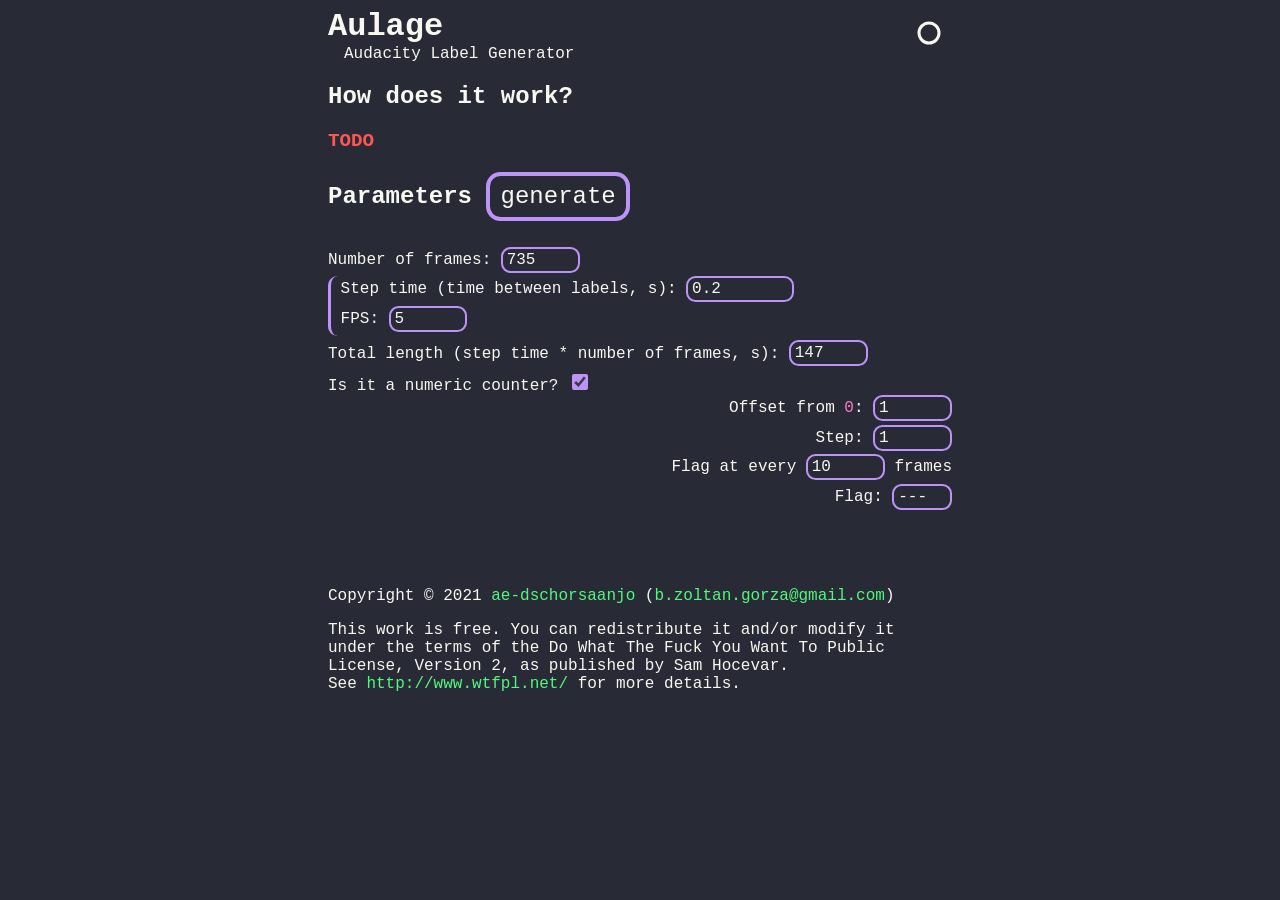
==== index.html @ cf8fdd3a "init" ====
<!DOCTYPE html>
<html>
<head>
    <title>Aulage</title>
    <meta charset="utf-8">
    <style>
        :root {
            --back: #282a36;
            --selection: #44475a;
            --fore: #f8f8f2;
            --comment: #6272a4;
            --cyan: #8be9fd;
            --green: #50fa7b;
            --orange: #ffb86c;
            --pink: #ff79c6;
            --purple: #bd93f9;
            --red: #ff5555;
            --yellow: #f1fa8c;
            --max-width: 640px;
            --fonts: 'Hack', 'Source Code Pro', 'Cascadia Code', 'Consolas', 'Liberation Mono', monospace;
        }
        html {
            max-width: var(--max-width);
            margin: 0 auto;
            font-family: var(--fonts); 
        }
        html, html.dark {
            --bg-color: var(--back);
            --text-color: var(--fore);
            --border-color: var(--purple);
            --link-color: var(--green);
            --link-hover: var(--cyan);
            --link-visited: var(--green);
            --selection-bg: var(--selection);
            --selection-color: var(--fore);
            --b-color: var(--pink);
            --light-visible: inline-block;
            --dark-visible: none;
        }
        html.light {
            --bg-color: var(--fore);
            --text-color: var(--back);
            --border-color: var(--orange);
            --link-color: var(--green);
            --link-hover: var(--cyan);
            --link-visited: var(--green);
            --selection-bg: var(--comment);
            --selection-color: var(--fore);
            --b-color: var(--purple);
            --light-visible: none;
            --dark-visible: inline-block;
        }
        body, body {
            font-size: 12pt;
            background-color: var(--bg-color);
            color: var(--text-color);
        }
        ::selection {
            background-color: var(--selection-bg);
            color: var(--selection-color);
        }
        a {
            color: var(--link-color);
            text-decoration: none;
        }
        a:hover {
            color: var(--link-hover);
        }
        a:target {
            font-style: italic;
        }
        a:active {
            color: var(--link-hover);
        }
        a:visited {
            color: var(--link-visited);
        }
        a.hidden:active, a.hidden:visited, a.hidden:target {
            color: var(--text-color);
        }
        b {
            color: var(--b-color);
            font-weight: normal;
        }
        .todo {
            color: var(--red);
            font-weight: 900;
            font-size: 120%;
        }
        .right {
            text-align: right;
        }
        .button {
            cursor: pointer;
        }
        header {
            display: flex;
            justify-content: space-between;
            align-items: center;
        }
        h1 {
            margin: 0;
            font-size: 2em;
        }
        .subtitle {
            margin-left: 1em;
        }
        #button {
            position: relative;
            padding-right: 0.5em;
        }
        #jedi {
            display: var(--light-visible);
            z-index: 2;
        }
        #sith {
            display: var(--dark-visible);
            z-index: 1;
        }
        input, button {
            border-color: var(--border-color);
            border-width: 2px;
            border-style: solid;
            background-color: var(--bg-color);
            color: var(--text-color);
            font-size: 100%;
            border-radius: 1ch;
            padding: 0.2ch 0.4ch;
            outline: none !important;
            margin-bottom: 0.4ch;
            font-family: var(--fonts);
        }
        #step-time {
            width: 10ch;
        }
        input[type=number] {
            width: 7ch;
        }
        input[type=checkbox] {
            width: 1em;
            height: 1em;
            cursor: pointer;
            accent-color: var(--border-color);
            border-radius: 0.1ch;
        }
        #generate {
            padding: 0.5ch 0.7ch;
            border-width: 4px;
        }
        input:focus, button:active {
            border-color: var(--link-color);
        }
        .common {
            border-left: 3px solid var(--border-color);
            padding-left: 1ch;
            border-radius: 1ch;
        }
        #time {
            margin-top: 0.5ch;
            margin-bottom: 0.5ch;
        }
        #time:active {
            border-color: var(--border-color);
        }
        #somecontainer {
            height: 10em;
        }
        #flagtext {
            width: 5ch;
        }
        #optionals {
            display: block;
        }
        #optionals.hidden {
            display: none;
        }
        #otheroption {
            display: none;
        }
        #otheroption.hidden {
            display: block;
        }
        #output-container {
            border-top: 1px dashed var(--purple);
            margin-top: 3em;
            padding-top: 2em;
            display: block;
        }
        #output-container.hidden {
            display: none;
        }
        #output {
            max-height: 30em;
            overflow: scroll;
            overflow-x: hidden;
        }
        footer {
            /* position: fixed; */
            margin-top: 2em;
            bottom: 0;
            max-width: var(--max-width);
            background-color: var(--bg-color);
        }
    </style>
</head>
<body>
    <header>
        <div id="title">
            <h1>Aulage</h1>
            <div class="subtitle">Audacity Label Generator</div>
        </div>
        <div id="button">
            <svg height="30" width="30" id="jedi" class="button">
                <circle cx="15" cy="15" r="10" stroke="#f8f8f2" stroke-width="3" fill="transparent"/>
            </svg>
            <svg height="30" width="30" id="sith" class="button">
                <circle cx="15" cy="15" r="10" stroke="#282a36" stroke-width="3" fill="#282a36"/>
            </svg>
        </div>
    </header>
    <main>
        <h2>How does it work?</h2>
        <p class="todo">TODO</p>
        <h2>Parameters <button id="generate" class="button">generate</button></h2>
        <label for="frames">Number of frames:&nbsp;</label><input type="number" id="frames" value="735" min="1"><br>
        <div class="common">
            <label for="step-time" title="It is synced with the 'fps' field.">Step time (time between labels, s):&nbsp;</label><input type="number" id="step-time" value="0.2" min="0.01" step="0.01"><br>
            <label for="fps" title="It is synced with the 'step-time' field.">FPS:&nbsp;</label><input type="number" id="fps" value="5" min="1"><br>
        </div>
        <label for="time">Total length (step time * number of frames, s):&nbsp;</label><input type="number" id="time" value="100" readonly><br>
        <label for="is-counter">Is it a numeric counter?&nbsp;</label><input type="checkbox" id="is-counter" checked><br>
        <div id="somecontainer">
            <div id="optionals">
                <div class="right"><label for="offset">Offset from <b>0</b>:&nbsp;</label><input type="number" id="offset" value="1"></div>
                <div class="right"><label for="step-counter">Step:&nbsp;</label><input type="number" id="step-counter" value="1"><br></div>
                <div class="right"><label for="flag">Flag at every&nbsp;</label><input type="number" id="flag" value="10" min="0"><label for="flag">&nbsp;frames</label></div>
                <div class="right"><label for="flagtext">Flag:&nbsp;</label><input type="text" id="flagtext" value="---"></div>
            </div>
            <div id="otheroption">
                <div class="right"><label for="text">Labels (comma separated):&nbsp;</label><input type="text" id="text" value="one, two, three"></div>
            </div>
        </div>
        <div id="output-container" class="hidden">
        <button id="copy">Copy to clipboard</button> <button id="save">Save to file</button>
        <pre id="output"></pre>
        </div>
    </main>
    <footer>
        Copyright © 2021 <a href="https://github.com/ae-dschorsaanjo" class="hidden">ae-dschorsaanjo</a> (<a href="mailto:b.zoltan.gorza@gmail.com">b.zoltan.gorza@gmail.com</a>)

        <p>This work is free. You can redistribute it and/or modify it under the
        terms of the Do What The Fuck You Want To Public License, Version 2,
        as published by Sam Hocevar. <br>See <a href="http://www.wtfpl.net/">http://www.wtfpl.net/</a> for more details.
        </p>
    </footer>
    <script>
        const LIGHT_BUTTON = document.getElementById("jedi");
        const DARK_BUTTON = document.getElementById("sith");
        const HTML = document.documentElement;
        const DARK = 0;
        const LIGHT = 1;
        const MODE_LIST = [DARK, LIGHT];
        const HTML_MODE_CLASS = ['dark', 'light'];
        const MODE_BUTTONS = [DARK_BUTTON, LIGHT_BUTTON];
        var currentMode = DARK;

        const TIME = document.getElementById("time");
        const GENERATE = document.getElementById("generate");
        const FRAMES = document.getElementById("frames");
        const STEP_TIME = document.getElementById("step-time");
        const FPS = document.getElementById("fps");
        const IS_COUNTER = document.getElementById("is-counter");
        const OFFSET = document.getElementById("offset");
        const STEP_COUNTER = document.getElementById("step-counter");
        const OPTIONALS = document.getElementById("optionals");
        const OTHEROPTION = document.getElementById("otheroption");
        const TEXT = document.getElementById("text");
        const OUTPUT = document.getElementById("output");
        const COPY_BTN = document.getElementById("copy");
        const SAVE_BTN = document.getElementById("save");
        const FLAG_STEP = document.getElementById("flag");
        const FLAG = document.getElementById("flagtext");

        function roundTo2(n) { return Math.round(n * 100) / 100; }

        function roundTo6(n) { return Math.round(n * 1000000) / 1000000; }

        function fpsToStep() {
            STEP_TIME.value = roundTo6(1 / FPS.value);
            setTime();
        }

        function steptoFps() {
            FPS.value = roundTo2(60 / STEP_COUNTER.value);
            setTime();
        }

        function setTime() {
            TIME.value = roundTo2(STEP_TIME.value * FRAMES.value);
        }

        function generate() {
            const isCounter = IS_COUNTER.checked;
            const numberOfFrames = FRAMES.value;

            let labels = [];
            if (isCounter) {
                const offsetVal = OFFSET.value;
                const step = STEP_COUNTER.value;
                const flagStep = FLAG_STEP.value;
                const flag = FLAG.value;
                let txt = offsetVal;
                let j = 0;
                for (let i = 0; i < numberOfFrames; i++) {
                    if (flagStep > 0) {
                        if (++j >= flagStep) {
                            labels.push(txt + flag);
                            j = 0;
                        }
                        else labels.push(txt);
                    }
                    else labels.push(txt);

                    txt = +txt + +step;
                }
            }
            else {
                let txt = TEXT.value.split(',');
                for (let i = 0; i < txt.length; i++) txt[i] = txt[i].trim();
                if (txt.length < numberOfFrames) {
                    txt = Array.from({...txt, length: numberOfFrames});
                }
                for (let i = 0; i < numberOfFrames; i++) {
                    labels.push(txt[i] ? txt[i] : '');
                }
            }

            let out = '';
            let time = 0;
            let step = STEP_TIME.value;
            let x;
            for (let i = 0; i < numberOfFrames; i++) {
                x = roundTo6(time + step * i);
                out += `${x}\t${x}\t${labels[i]}\n`;

            }
            
            OUTPUT.innerText = out;
            document.getElementById("output-container").classList.remove("hidden");
        }

        function setMode(mode) {
            if (currentMode == mode) return;
            currentMode = mode;
            HTML.classList.add(HTML_MODE_CLASS[mode]);
            HTML.classList.remove(HTML_MODE_CLASS[1 - mode]);
        }

        IS_COUNTER.addEventListener("click", (e) => {
            OPTIONALS.classList.toggle("hidden");
            if (!IS_COUNTER.checked) {
                OPTIONALS.classList.add("hidden");
                OTHEROPTION.classList.add("hidden");
            }
            else {
                OPTIONALS.classList.remove("hidden");
                OTHEROPTION.classList.remove("hidden");
            }
        });


        FPS.addEventListener("change", fpsToStep);
        STEP_TIME.addEventListener("change", steptoFps);
        FRAMES.addEventListener("change", (e) => { setTime(); });

        GENERATE.addEventListener("click", generate);

        LIGHT_BUTTON.addEventListener("click", (e) => {
            setMode(LIGHT);
        });
        
        DARK_BUTTON.addEventListener("click", (e) => {
            setMode(DARK);
        });

        COPY_BTN.addEventListener("click", () => {
            navigator.clipboard.writeText(OUTPUT.innerText).then(() => {},()=>{
                alert("Copying is not possible on your device.");
            });
        });

        SAVE_BTN.addEventListener("click", () => {
            let element = document.createElement('a');
            element.setAttribute('href', 'data:text/plain;charset=utf-8,' + encodeURIComponent(OUTPUT.innerText));
            element.setAttribute('download', 'Labels.txt');

            element.style.display = 'none';
            document.body.appendChild(element);

            element.click();

            document.body.removeChild(element);
        });

        setTime();
    </script>
</body>
</html>
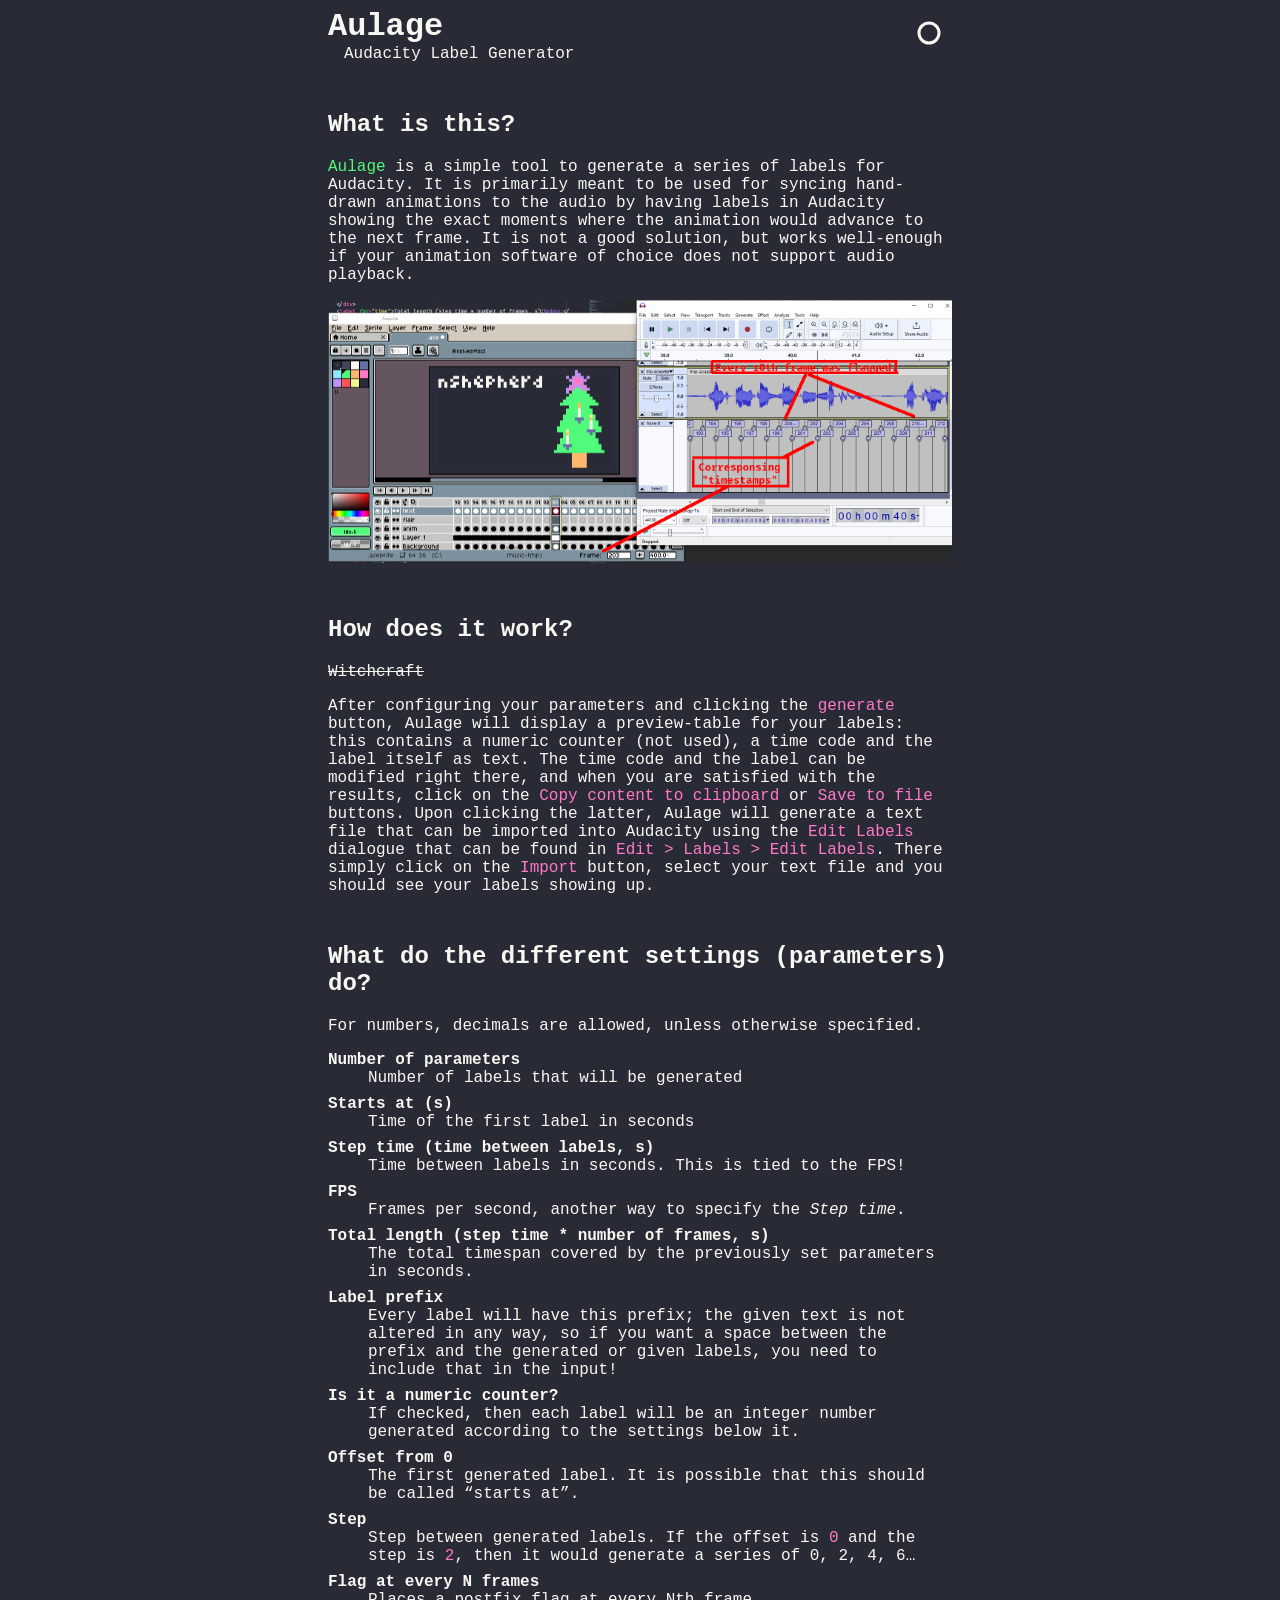
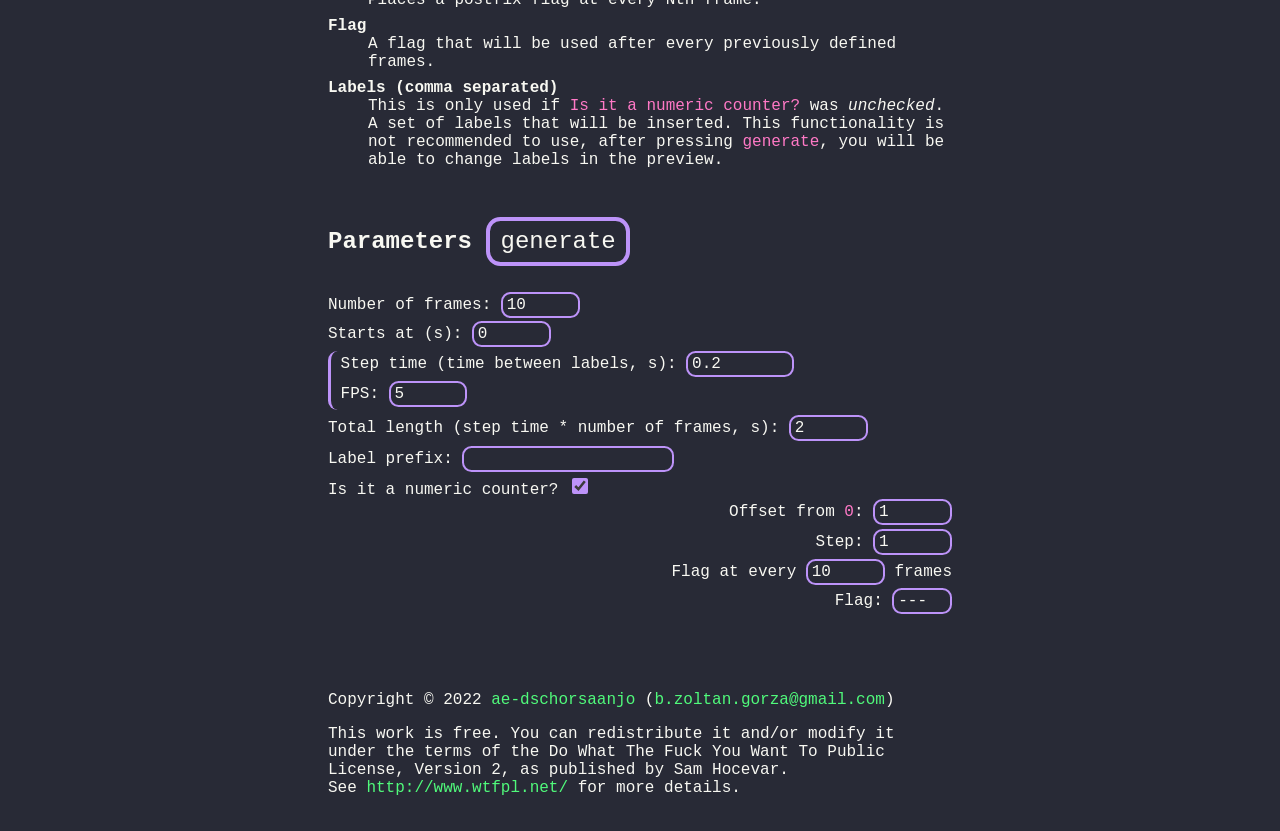
==== commit a06c6fc3: "true init" ====
--- a/index.html
+++ b/index.html
@@ -1,5 +1,6 @@
 <!DOCTYPE html>
 <html>
+
 <head>
     <title>Aulage</title>
     <meta charset="utf-8">
@@ -19,12 +20,16 @@
             --max-width: 640px;
             --fonts: 'Hack', 'Source Code Pro', 'Cascadia Code', 'Consolas', 'Liberation Mono', monospace;
         }
+
         html {
             max-width: var(--max-width);
             margin: 0 auto;
-            font-family: var(--fonts); 
-        }
-        html, html.dark {
+            font-family: var(--fonts);
+            box-sizing: border-box;
+        }
+
+        html,
+        html.dark {
             --bg-color: var(--back);
             --text-color: var(--fore);
             --border-color: var(--purple);
@@ -34,9 +39,11 @@
             --selection-bg: var(--selection);
             --selection-color: var(--fore);
             --b-color: var(--pink);
+            --code-color: var(--pink);
             --light-visible: inline-block;
             --dark-visible: none;
         }
+
         html.light {
             --bg-color: var(--fore);
             --text-color: var(--back);
@@ -49,75 +56,119 @@
             --b-color: var(--purple);
             --light-visible: none;
             --dark-visible: inline-block;
-        }
-        body, body {
+            --code-color: var(--orange);
+        }
+
+        body,
+        body {
             font-size: 12pt;
             background-color: var(--bg-color);
             color: var(--text-color);
         }
+
         ::selection {
             background-color: var(--selection-bg);
             color: var(--selection-color);
         }
+
+        img {
+            width: 100%;
+        }
+
+        code {
+            color: var(--code-color);
+
+        }
+
+        dt {
+            font-weight: bold;
+        }
+        dd {
+            margin-bottom: 0.5em;
+        }
+
         a {
             color: var(--link-color);
             text-decoration: none;
         }
+
         a:hover {
             color: var(--link-hover);
         }
+
         a:target {
             font-style: italic;
         }
+
         a:active {
             color: var(--link-hover);
         }
+
         a:visited {
             color: var(--link-visited);
         }
-        a.hidden:active, a.hidden:visited, a.hidden:target {
+
+        a.hidden:active,
+        a.hidden:visited,
+        a.hidden:target {
             color: var(--text-color);
         }
+
         b {
             color: var(--b-color);
             font-weight: normal;
         }
+
         .todo {
             color: var(--red);
             font-weight: 900;
             font-size: 120%;
         }
+
         .right {
             text-align: right;
         }
+
         .button {
             cursor: pointer;
         }
+
         header {
             display: flex;
             justify-content: space-between;
             align-items: center;
         }
+
         h1 {
             margin: 0;
             font-size: 2em;
         }
+
+        h2 {
+            margin-top: 2em;
+        }
+
         .subtitle {
             margin-left: 1em;
         }
+
         #button {
             position: relative;
             padding-right: 0.5em;
         }
+
         #jedi {
             display: var(--light-visible);
             z-index: 2;
         }
+
         #sith {
             display: var(--dark-visible);
             z-index: 1;
         }
-        input, button {
+
+        input,
+        button {
             border-color: var(--border-color);
             border-width: 2px;
             border-style: solid;
@@ -130,12 +181,15 @@
             margin-bottom: 0.4ch;
             font-family: var(--fonts);
         }
+
         #step-time {
             width: 10ch;
         }
+
         input[type=number] {
             width: 7ch;
         }
+
         input[type=checkbox] {
             width: 1em;
             height: 1em;
@@ -143,57 +197,86 @@
             accent-color: var(--border-color);
             border-radius: 0.1ch;
         }
+
         #generate {
             padding: 0.5ch 0.7ch;
             border-width: 4px;
         }
-        input:focus, button:active {
+
+        input:focus,
+        button:active {
             border-color: var(--link-color);
         }
+
         .common {
             border-left: 3px solid var(--border-color);
             padding-left: 1ch;
             border-radius: 1ch;
         }
+
         #time {
             margin-top: 0.5ch;
             margin-bottom: 0.5ch;
         }
+
         #time:active {
             border-color: var(--border-color);
         }
+
         #somecontainer {
             height: 10em;
         }
+
         #flagtext {
             width: 5ch;
         }
+
         #optionals {
             display: block;
         }
+
         #optionals.hidden {
             display: none;
         }
+
         #otheroption {
             display: none;
         }
+
         #otheroption.hidden {
             display: block;
         }
+
         #output-container {
             border-top: 1px dashed var(--purple);
             margin-top: 3em;
-            padding-top: 2em;
+            padding-top: 3em;
             display: block;
         }
+
         #output-container.hidden {
             display: none;
         }
-        #output {
-            max-height: 30em;
-            overflow: scroll;
-            overflow-x: hidden;
-        }
+
+        table {
+            width: 100%;
+            margin-top: 1em;
+        }
+
+        table input {
+            width: 80%;
+            display: inline-block;
+        }
+
+        table th {
+            font-size: 150%;
+            padding-bottom: 1ch;
+        }
+
+        table td {
+            text-align: center;
+        }
+
         footer {
             /* position: fixed; */
             margin-top: 2em;
@@ -203,6 +286,7 @@
         }
     </style>
 </head>
+
 <body>
     <header>
         <div id="title">
@@ -211,46 +295,122 @@
         </div>
         <div id="button">
             <svg height="30" width="30" id="jedi" class="button">
-                <circle cx="15" cy="15" r="10" stroke="#f8f8f2" stroke-width="3" fill="transparent"/>
+                <circle cx="15" cy="15" r="10" stroke="#f8f8f2" stroke-width="3" fill="transparent" />
             </svg>
             <svg height="30" width="30" id="sith" class="button">
-                <circle cx="15" cy="15" r="10" stroke="#282a36" stroke-width="3" fill="#282a36"/>
+                <circle cx="15" cy="15" r="10" stroke="#282a36" stroke-width="3" fill="#282a36" />
             </svg>
         </div>
     </header>
     <main>
+        <h2>What is this?</h2>
+        <p><a href="https://github.com/ae-dschorsaanjo/Aulage">Aulage</a> is a simple tool to generate a series of
+            labels for Audacity. It is primarily meant to be used for syncing hand-drawn animations to the audio by
+            having labels in Audacity showing the exact moments where the animation would advance to the next frame. It
+            is not a good solution, but works well-enough if your animation software of choice does not support audio
+            playback.</p>
+        <p><a href="./demo.png" target="_blank"><img src="./demo.png"   alt="demo"></a></p>
         <h2>How does it work?</h2>
-        <p class="todo">TODO</p>
+        <s>Witchcraft</s>
+        <p>After configuring your parameters and clicking
+            the <code>generate</code> button, Aulage will display a preview-table for your labels: this contains a
+            numeric counter (not used), a time code and the label itself as text. The time code and the label can be
+            modified right there, and when you are satisfied with the results, click on the
+            <code>Copy content to clipboard</code> or <code>Save to file</code> buttons. Upon clicking the latter,
+            Aulage will generate a text file that can be imported into Audacity using the <code>Edit Labels</code>
+            dialogue that can be found in <code>Edit &gt; Labels &gt; Edit Labels</code>. There simply click on the
+            <code>Import</code> button, select your text file and you should see your labels showing up.</p>
+        <h2>What do the different settings (parameters) do?
+        </h2>
+        <p>For numbers, decimals are allowed, unless
+            otherwise specified.</p>
+        <dl>
+            <dt>Number of parameters</dt>
+            <dd>Number of labels that will be generated</dd>
+            <dt>Starts at (s)</dt>
+            <dd>Time of the first label in seconds</dd>
+            <dt>Step time (time between labels, s)</dt>
+            <dd>Time between labels in seconds. This is tied to the FPS!</dd>
+            <dt>FPS</dt>
+            <dd>Frames per second, another way to specify the <em>Step time</em>.</dd>
+            <dt>Total length (step time * number of frames, s)</dt>
+            <dd>The total timespan covered by the previously set parameters in seconds.</dd>
+            <dt>Label prefix</dt>
+            <dd>Every label will have this prefix; the given text is not altered in any way, so if you want a space
+                between the prefix and the generated or given labels, you need to include that in the input!</dd>
+            <dt>Is it a numeric counter?</dt>
+            <dd>If checked, then each label will be an integer number generated according to the settings below it.</dd>
+            <dt>Offset from 0</dt>
+            <dd>The first generated label. It is possible that this should be called “starts at”.</dd>
+            <dt>Step</dt>
+            <dd>Step between generated labels. If the offset is <code>0</code> and the step is <code>2</code>, then it
+                would generate a series of 0, 2, 4, 6…</dd>
+            <dt>Flag at every N frames</dt>
+            <dd>Places a postfix flag at every Nth frame.</dd>
+            <dt>Flag</dt>
+            <dd>A flag that will be used after every previously defined frames.</dd>
+            <dt>Labels (comma separated)</dt>
+            <dd>This is only used if <code>Is it a numeric counter?</code> was <em>unchecked</em>.<br>
+                A set of labels that will be inserted. This functionality is not recommended to use, after pressing
+                <code>generate</code>, you will be able to change labels in the preview.</dd>
+        </dl>
+
         <h2>Parameters <button id="generate" class="button">generate</button></h2>
-        <label for="frames">Number of frames:&nbsp;</label><input type="number" id="frames" value="735" min="1"><br>
+        <label for="frames">Number of frames:&nbsp;</label><input type="number" id="frames" value="10" min="1"><br>
+        <label for="time-offset">Starts at (s):&nbsp;</label><input type="number" id="time-offset" value="0"
+            min="0"><br>
         <div class="common">
-            <label for="step-time" title="It is synced with the 'fps' field.">Step time (time between labels, s):&nbsp;</label><input type="number" id="step-time" value="0.2" min="0.01" step="0.01"><br>
-            <label for="fps" title="It is synced with the 'step-time' field.">FPS:&nbsp;</label><input type="number" id="fps" value="5" min="1"><br>
+            <label for="step-time" title="It is synced with the 'fps' field.">Step time (time between labels,
+                s):&nbsp;</label><input type="number" id="step-time" value="0.2" min="0.01" step="0.01"><br>
+            <label for="fps" title="It is synced with the 'step-time' field.">FPS:&nbsp;</label><input type="number"
+                id="fps" value="5" min="1"><br>
         </div>
-        <label for="time">Total length (step time * number of frames, s):&nbsp;</label><input type="number" id="time" value="100" readonly><br>
-        <label for="is-counter">Is it a numeric counter?&nbsp;</label><input type="checkbox" id="is-counter" checked><br>
+        <label for="time">Total length (step time * number of frames, s):&nbsp;</label><input type="number" id="time"
+            value="100" readonly><br>
+        <label for="prefix">Label prefix:&nbsp;</label><input type="text" id="prefix" value=""><br>
+        <label for="is-counter">Is it a numeric counter?&nbsp;</label><input type="checkbox" id="is-counter"
+            checked><br>
         <div id="somecontainer">
             <div id="optionals">
-                <div class="right"><label for="offset">Offset from <b>0</b>:&nbsp;</label><input type="number" id="offset" value="1"></div>
-                <div class="right"><label for="step-counter">Step:&nbsp;</label><input type="number" id="step-counter" value="1"><br></div>
-                <div class="right"><label for="flag">Flag at every&nbsp;</label><input type="number" id="flag" value="10" min="0"><label for="flag">&nbsp;frames</label></div>
-                <div class="right"><label for="flagtext">Flag:&nbsp;</label><input type="text" id="flagtext" value="---"></div>
+                <div class="right"><label for="offset">Offset from <b>0</b>:&nbsp;</label><input type="number"
+                        id="offset" value="1"></div>
+                <div class="right"><label for="step-counter">Step:&nbsp;</label><input type="number" id="step-counter"
+                        value="1"><br></div>
+                <div class="right"><label for="flag">Flag at every&nbsp;</label><input type="number" id="flag"
+                        value="10" min="0"><label for="flag">&nbsp;frames</label></div>
+                <div class="right"><label for="flagtext">Flag:&nbsp;</label><input type="text" id="flagtext"
+                        value="---"></div>
             </div>
             <div id="otheroption">
-                <div class="right"><label for="text">Labels (comma separated):&nbsp;</label><input type="text" id="text" value="one, two, three"></div>
+                <div class="right"><label for="text">Labels (comma separated):&nbsp;</label><input type="text" id="text"
+                        value="one, two, three"></div>
             </div>
         </div>
         <div id="output-container" class="hidden">
-        <button id="copy">Copy to clipboard</button> <button id="save">Save to file</button>
-        <pre id="output"></pre>
+            <button id="copy">Copy content to clipboard</button> <button id="save">Save to file</button>
+            <table>
+                <thead>
+                    <tr>
+                        <th title="Counter (not part of output)">#</th>
+                        <!-- <th>Start time</th>
+                    <th>End time</th> -->
+                        <th>Time</th>
+                        <th>Text</th>
+                    </tr>
+                </thead>
+                <tbody id="output">
+                </tbody>
+            </table>
         </div>
     </main>
     <footer>
-        Copyright © 2021 <a href="https://github.com/ae-dschorsaanjo" class="hidden">ae-dschorsaanjo</a> (<a href="mailto:b.zoltan.gorza@gmail.com">b.zoltan.gorza@gmail.com</a>)
+        Copyright © 2022 <a href="https://github.com/ae-dschorsaanjo" class="hidden">ae-dschorsaanjo</a> (<a
+            href="mailto:b.zoltan.gorza@gmail.com">b.zoltan.gorza@gmail.com</a>)
 
         <p>This work is free. You can redistribute it and/or modify it under the
-        terms of the Do What The Fuck You Want To Public License, Version 2,
-        as published by Sam Hocevar. <br>See <a href="http://www.wtfpl.net/">http://www.wtfpl.net/</a> for more details.
+            terms of the Do What The Fuck You Want To Public License, Version 2,
+            as published by Sam Hocevar. <br>See <a href="http://www.wtfpl.net/">http://www.wtfpl.net/</a> for more
+            details.
         </p>
     </footer>
     <script>
@@ -267,8 +427,10 @@
         const TIME = document.getElementById("time");
         const GENERATE = document.getElementById("generate");
         const FRAMES = document.getElementById("frames");
+        const TIME_OFFSET = document.getElementById("time-offset");
         const STEP_TIME = document.getElementById("step-time");
         const FPS = document.getElementById("fps");
+        const PREFIX = document.getElementById("prefix");
         const IS_COUNTER = document.getElementById("is-counter");
         const OFFSET = document.getElementById("offset");
         const STEP_COUNTER = document.getElementById("step-counter");
@@ -328,25 +490,63 @@
                 let txt = TEXT.value.split(',');
                 for (let i = 0; i < txt.length; i++) txt[i] = txt[i].trim();
                 if (txt.length < numberOfFrames) {
-                    txt = Array.from({...txt, length: numberOfFrames});
+                    txt = Array.from({ ...txt, length: numberOfFrames });
                 }
                 for (let i = 0; i < numberOfFrames; i++) {
                     labels.push(txt[i] ? txt[i] : '');
                 }
             }
 
-            let out = '';
-            let time = 0;
+            let time = +TIME_OFFSET.value;
             let step = STEP_TIME.value;
             let x;
+            let tr;
+            let td;
+            let input;
             for (let i = 0; i < numberOfFrames; i++) {
                 x = roundTo6(time + step * i);
-                out += `${x}\t${x}\t${labels[i]}\n`;
-
+                tr = document.createElement("tr");
+                td = document.createElement("td");
+                td.innerText = i + 1;
+                tr.appendChild(td);
+                td = document.createElement("td");
+                input = document.createElement("input")
+                input.type = "text";
+                input.value = x;
+                input.addEventListener("keypress", e => {
+                    const typed = String.fromCharCode(e.charCode);
+                    if (['0', '1', '2', '3', '4', '5', '6', '7', '8', '9', '.'].includes(typed)) {
+                        return true;
+                    }
+                    e.returnValue = false;
+                    return false;
+                });
+                td.appendChild(input);
+                tr.appendChild(td);
+                td = document.createElement("td");
+                input = document.createElement("input");
+                input.type = "text";
+                input.value = PREFIX.value + labels[i];
+                td.appendChild(input);
+                tr.appendChild(td);
+                // out += `${x}\t${x}\t${labels[i]}\n`;
+                OUTPUT.appendChild(tr);
             }
-            
-            OUTPUT.innerText = out;
+
+            // OUTPUT.innerText = out;
             document.getElementById("output-container").classList.remove("hidden");
+        }
+
+        function generateSavedOutput() {
+            let master = '';
+            const nRows = OUTPUT.rows.length;
+            let time, label;
+            for (let i = 0; i < nRows; i++) {
+                time = OUTPUT.rows[i].cells[1].firstChild.value;
+                label = OUTPUT.rows[i].cells[2].firstChild.value;
+                master += `${time}\t${time}\t${label}\n`;
+            }
+            return master;
         }
 
         function setMode(mode) {
@@ -368,7 +568,6 @@
             }
         });
 
-
         FPS.addEventListener("change", fpsToStep);
         STEP_TIME.addEventListener("change", steptoFps);
         FRAMES.addEventListener("change", (e) => { setTime(); });
@@ -378,20 +577,20 @@
         LIGHT_BUTTON.addEventListener("click", (e) => {
             setMode(LIGHT);
         });
-        
+
         DARK_BUTTON.addEventListener("click", (e) => {
             setMode(DARK);
         });
 
         COPY_BTN.addEventListener("click", () => {
-            navigator.clipboard.writeText(OUTPUT.innerText).then(() => {},()=>{
+            navigator.clipboard.writeText(generateSavedOutput()).then(() => { }, () => {
                 alert("Copying is not possible on your device.");
             });
         });
 
         SAVE_BTN.addEventListener("click", () => {
             let element = document.createElement('a');
-            element.setAttribute('href', 'data:text/plain;charset=utf-8,' + encodeURIComponent(OUTPUT.innerText));
+            element.setAttribute('href', 'data:text/plain;charset=utf-8,' + encodeURIComponent(generateSavedOutput()));
             element.setAttribute('download', 'Labels.txt');
 
             element.style.display = 'none';
@@ -405,4 +604,5 @@
         setTime();
     </script>
 </body>
+
 </html>
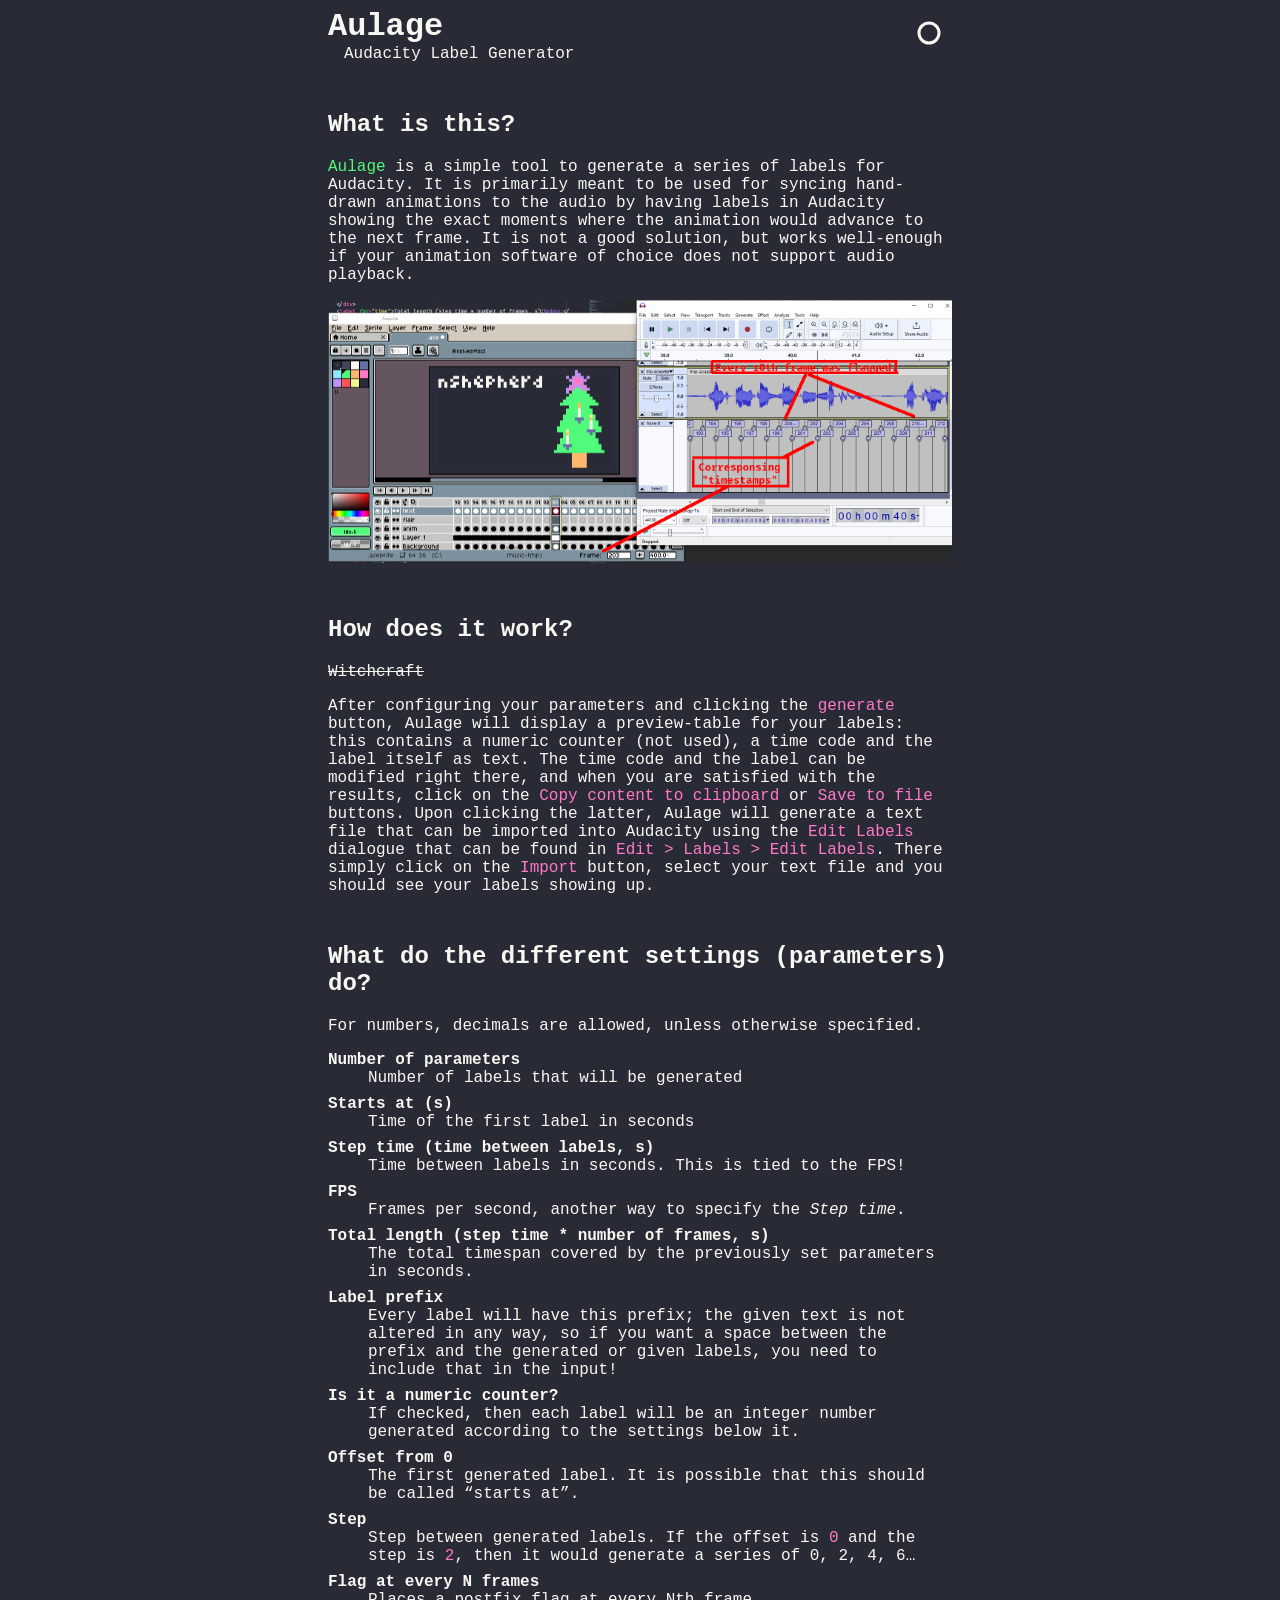
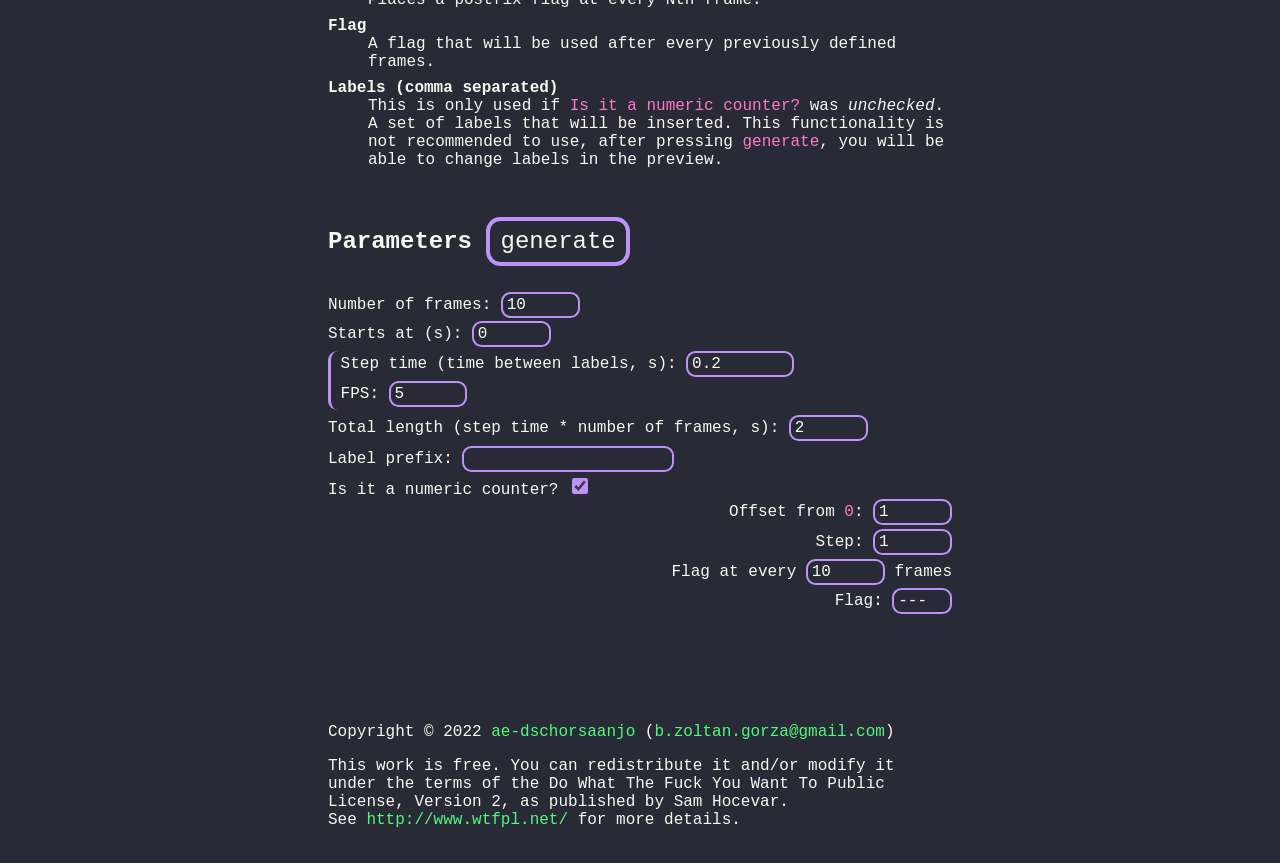
==== commit 68e30169: "Minor CSS tweak" ====
--- a/index.html
+++ b/index.html
@@ -279,7 +279,7 @@
 
         footer {
             /* position: fixed; */
-            margin-top: 2em;
+            margin-top: 4em;
             bottom: 0;
             max-width: var(--max-width);
             background-color: var(--bg-color);
@@ -605,4 +605,4 @@
     </script>
 </body>
 
-</html>+</html>
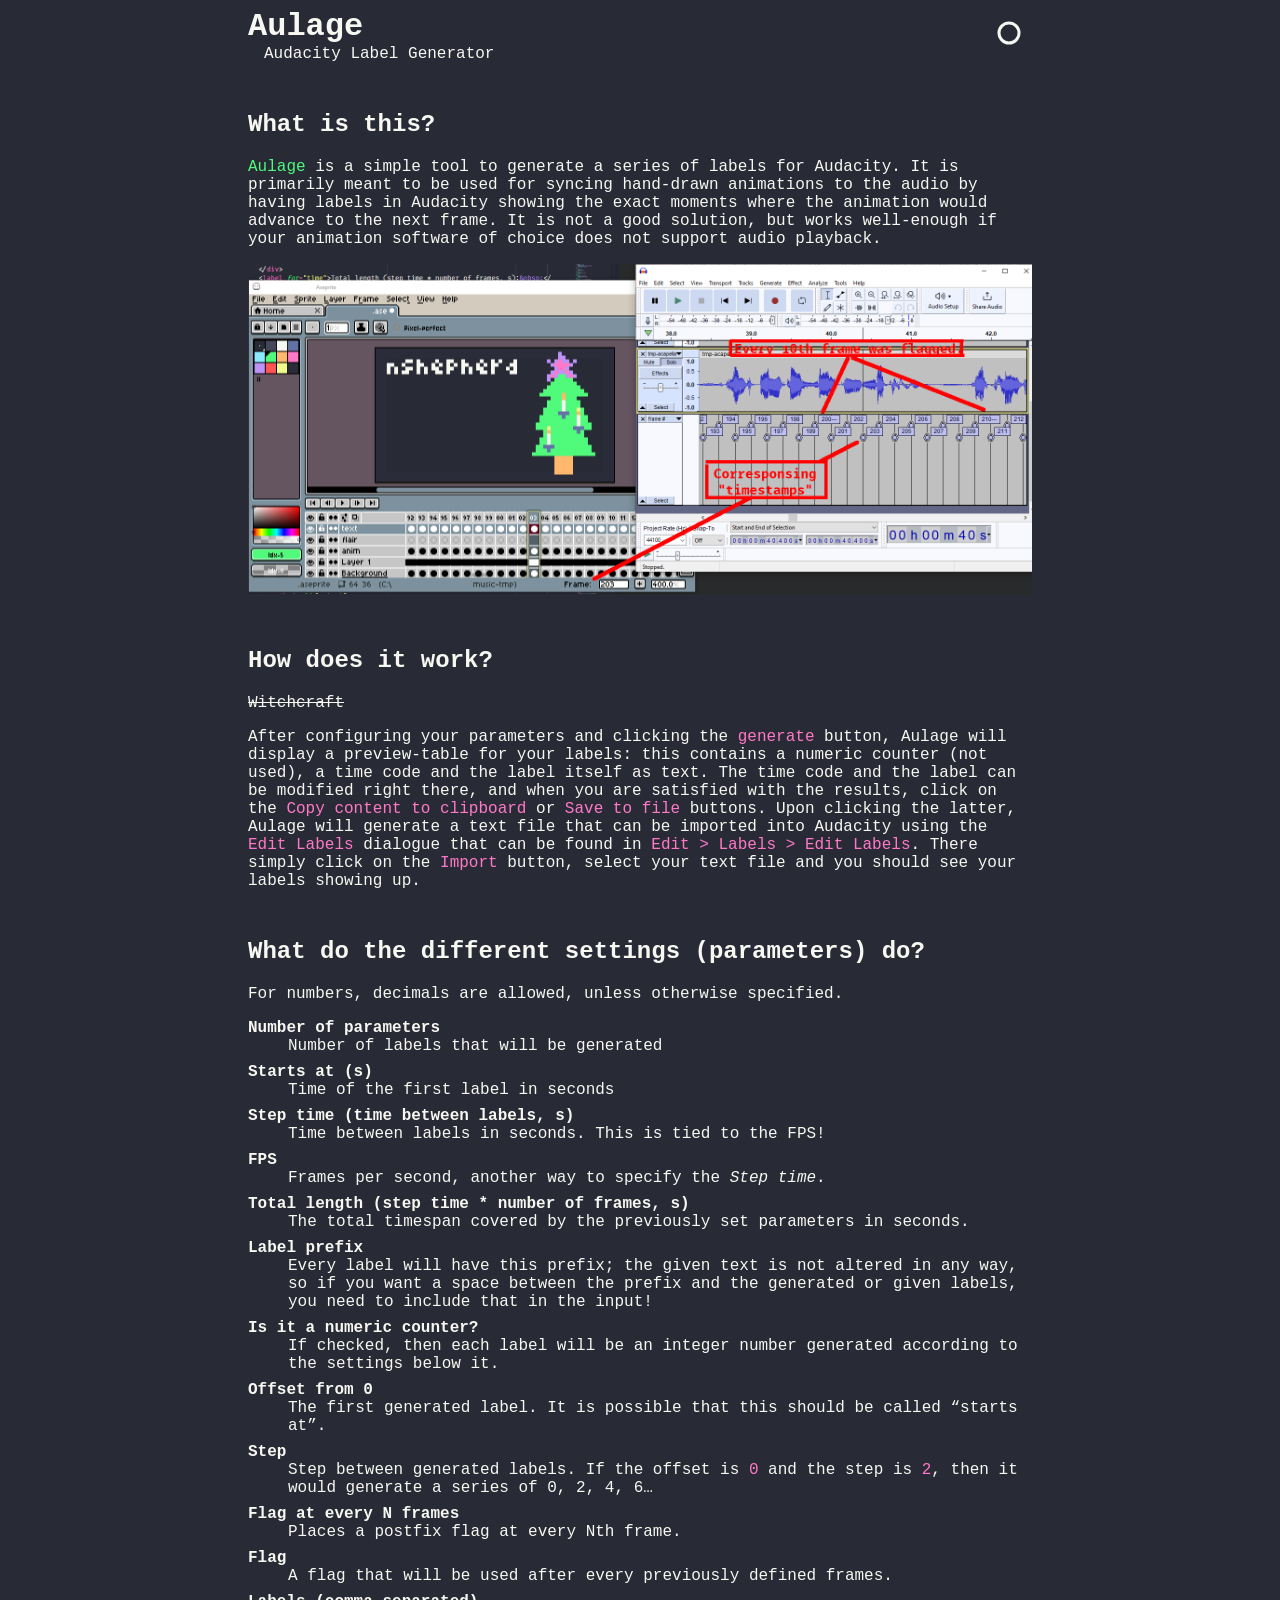
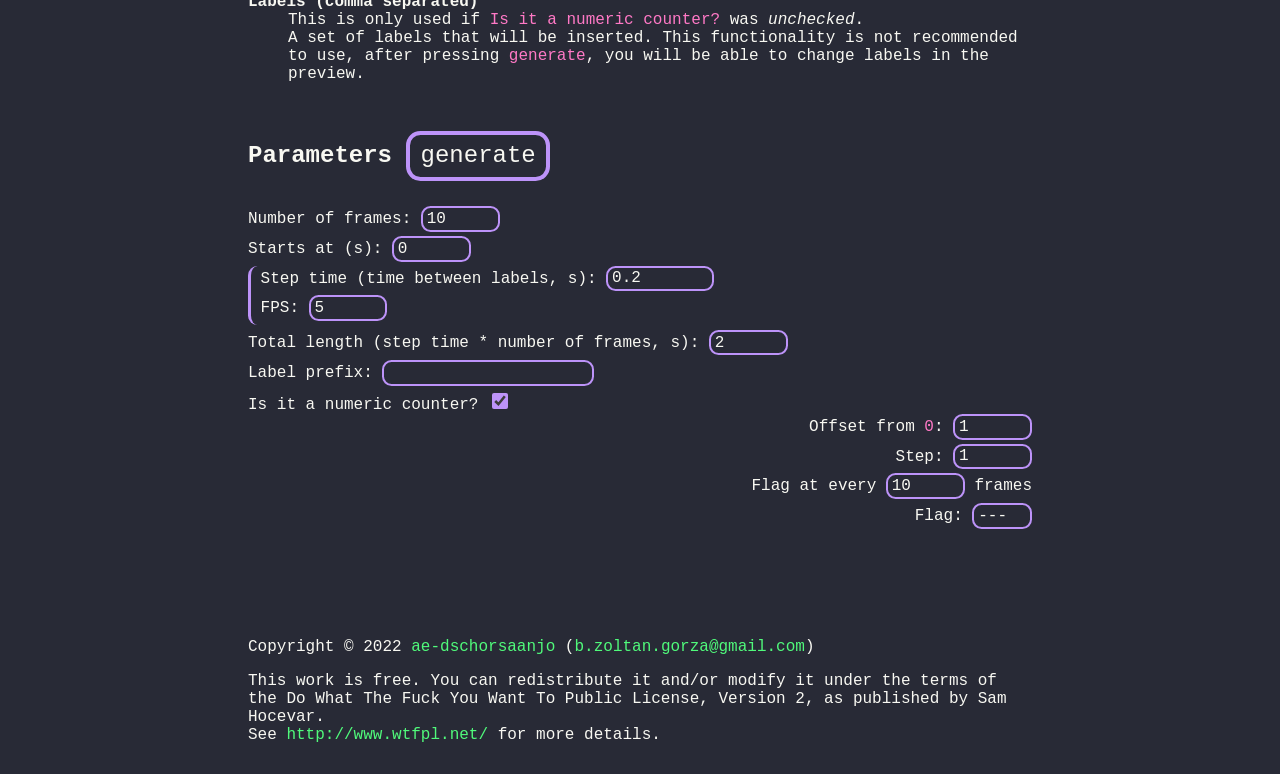
==== commit 64116471: "Increased max-width to 800px" ====
--- a/index.html
+++ b/index.html
@@ -17,7 +17,7 @@
             --purple: #bd93f9;
             --red: #ff5555;
             --yellow: #f1fa8c;
-            --max-width: 640px;
+            --max-width: 800px;
             --fonts: 'Hack', 'Source Code Pro', 'Cascadia Code', 'Consolas', 'Liberation Mono', monospace;
         }
 
